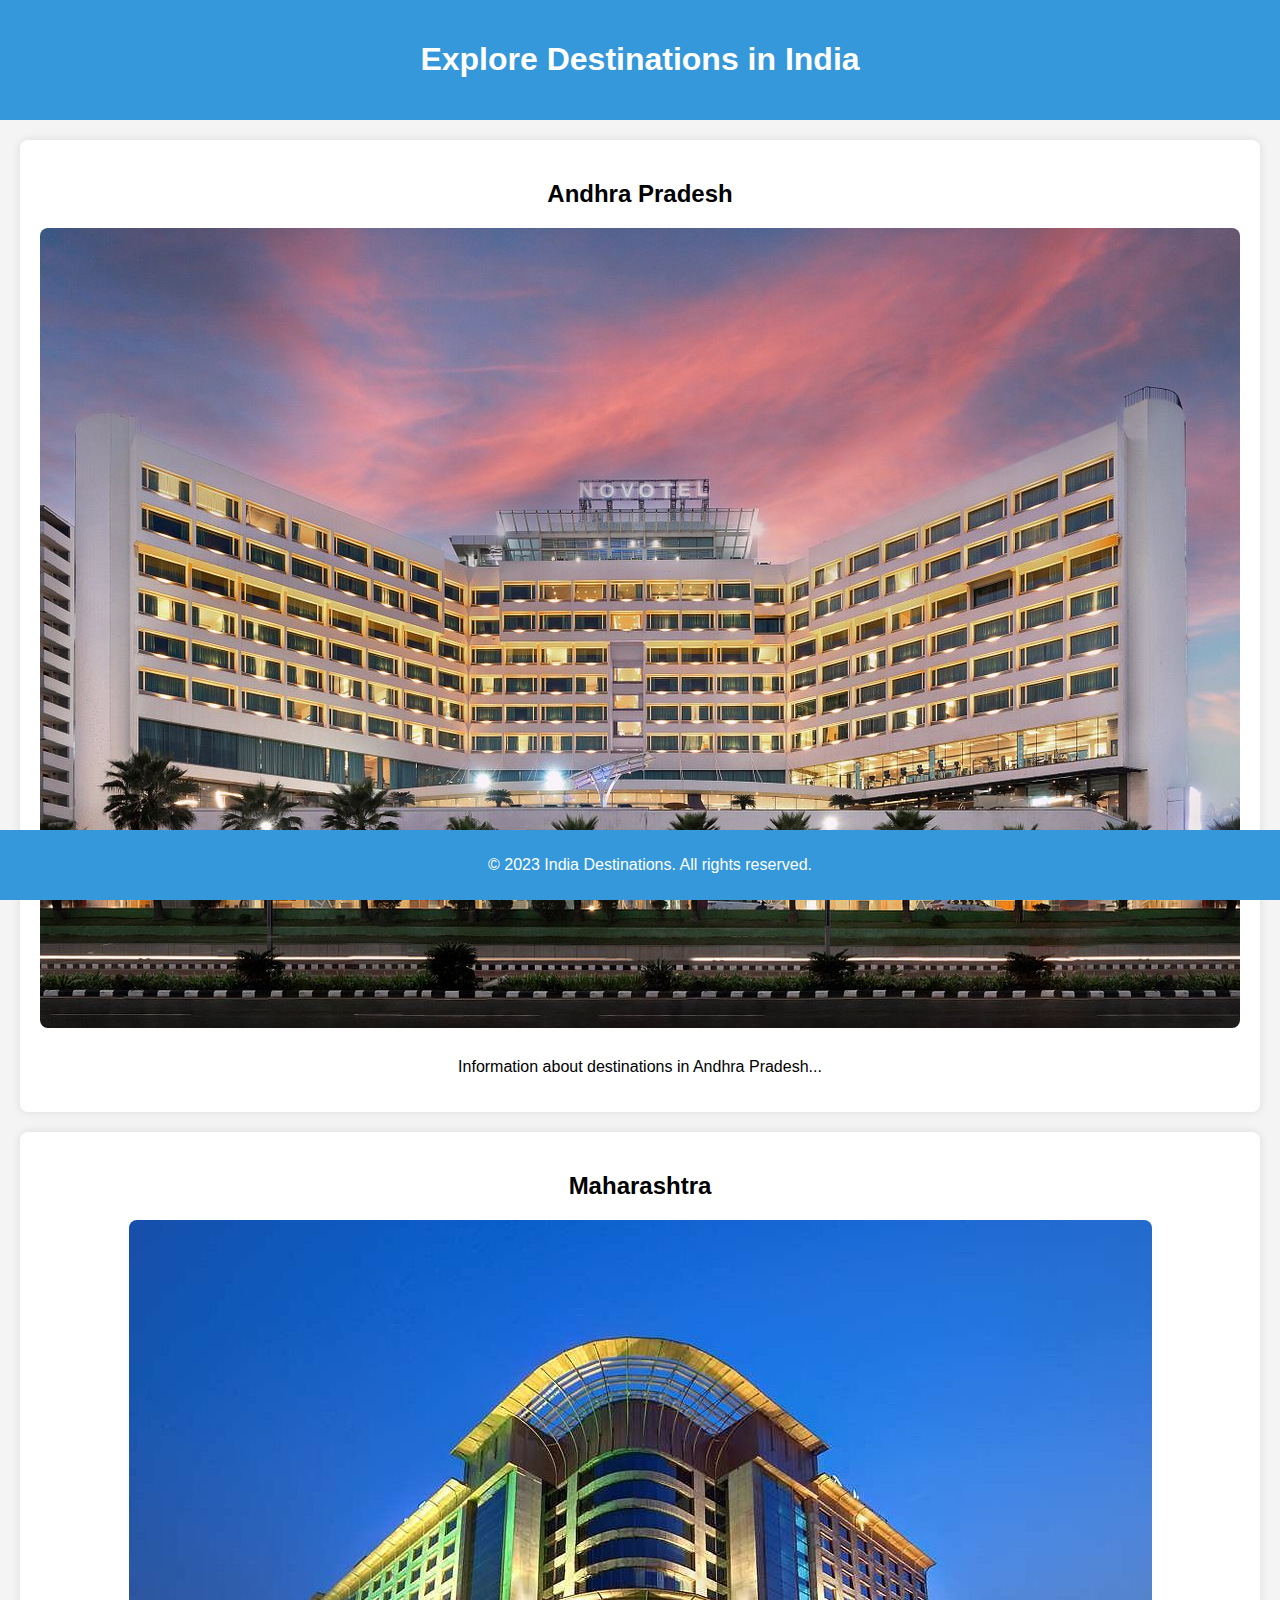
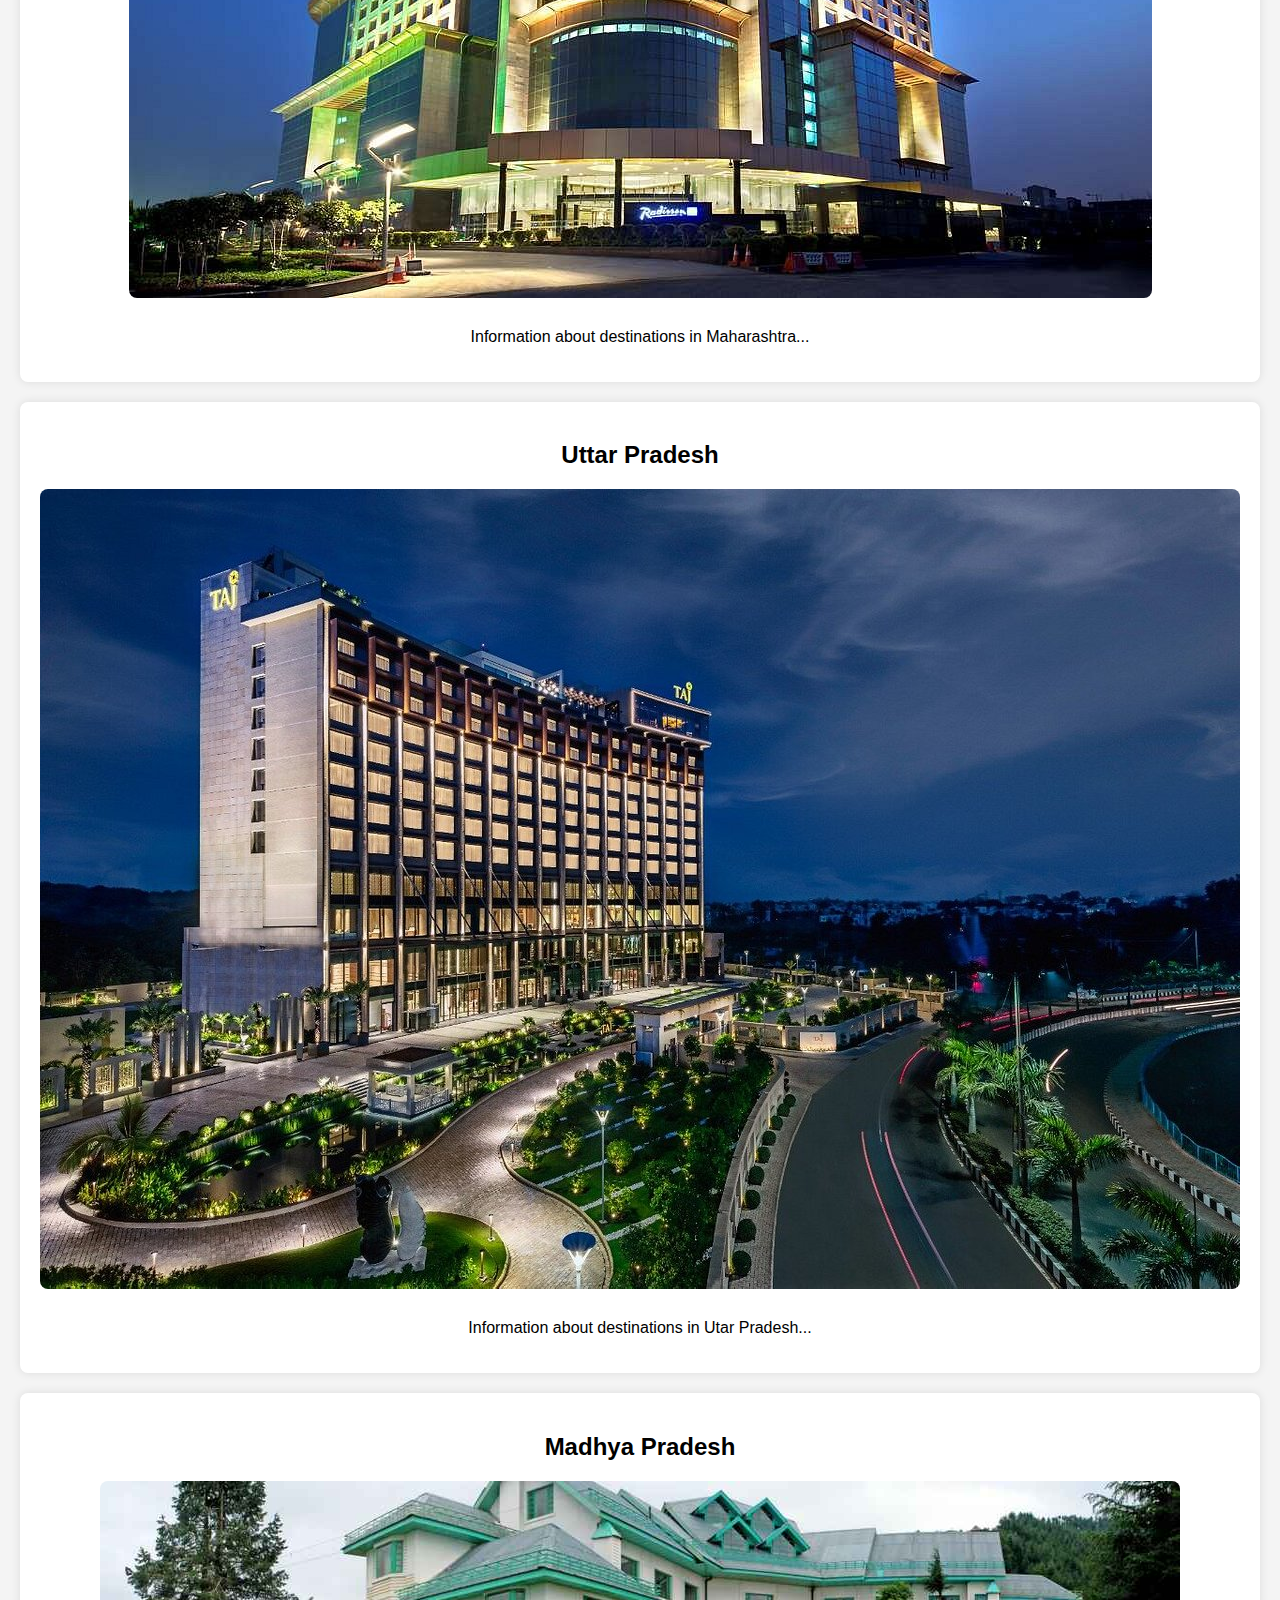
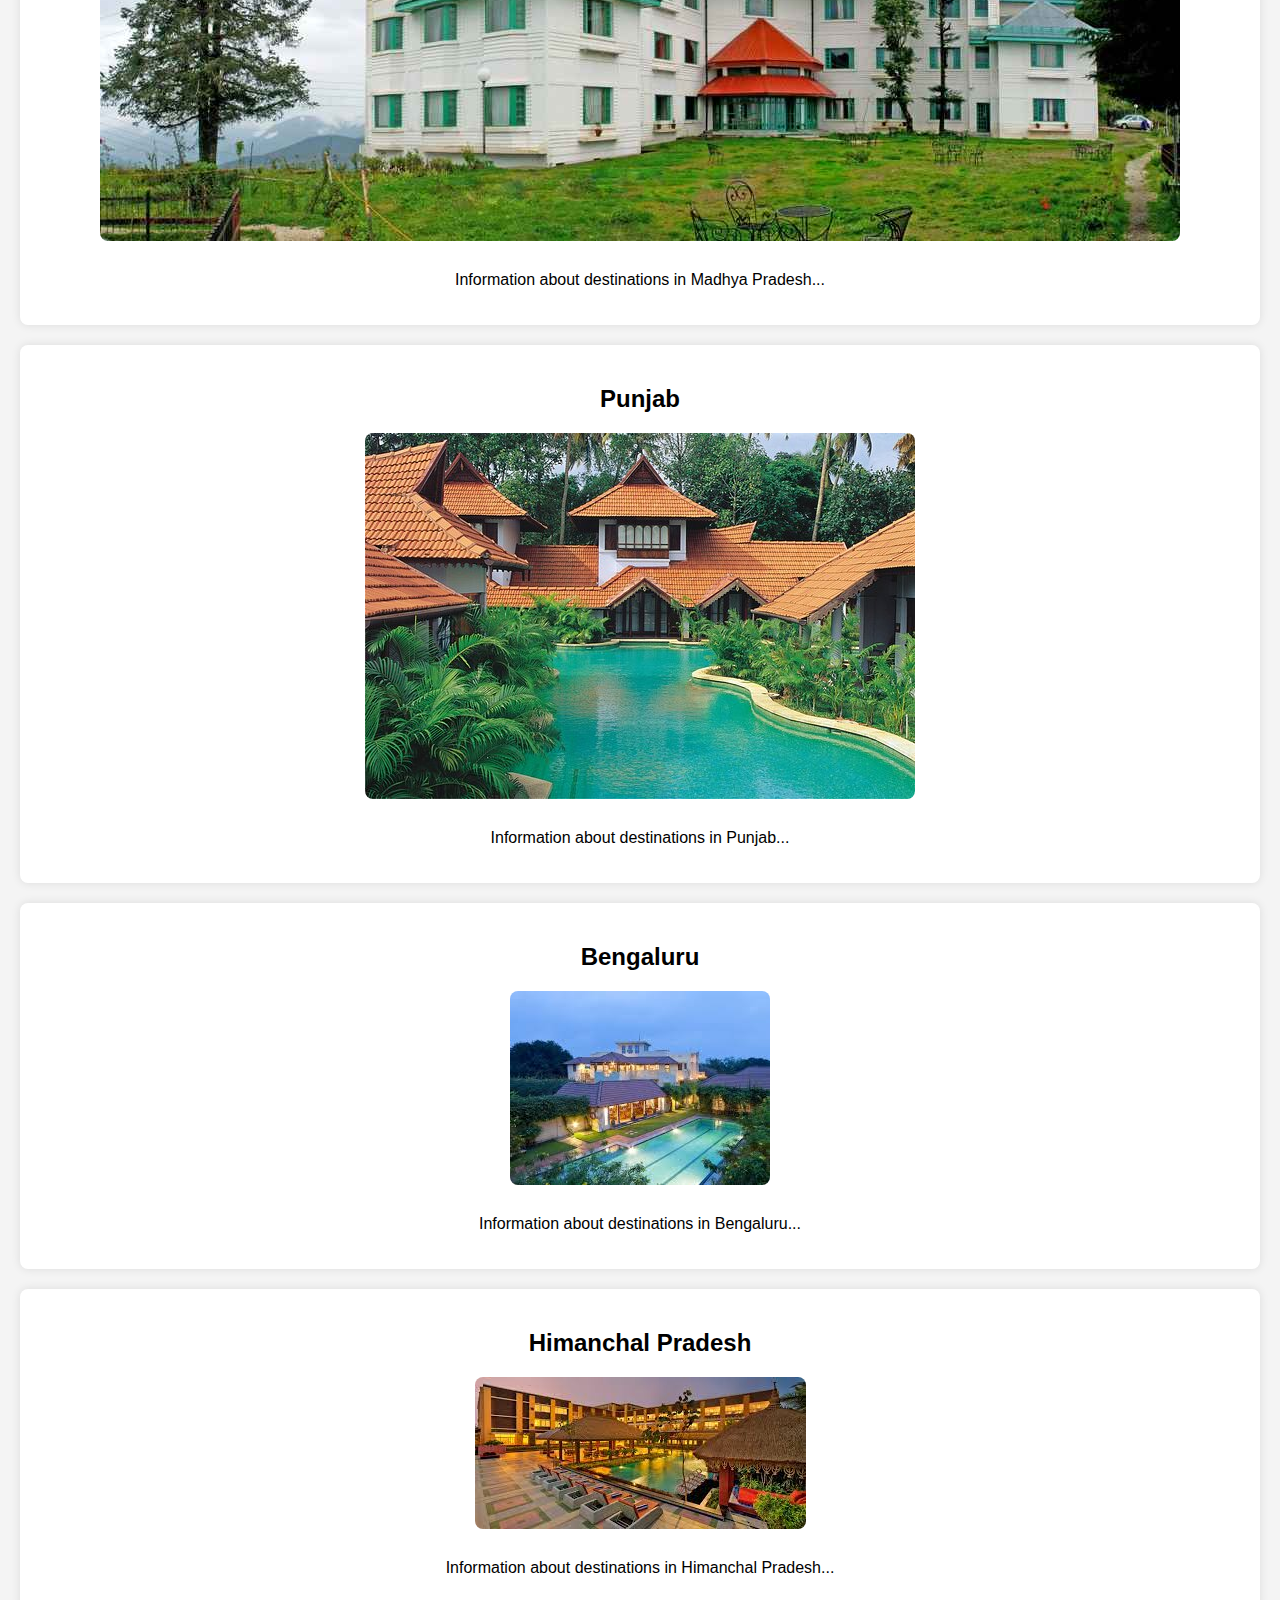
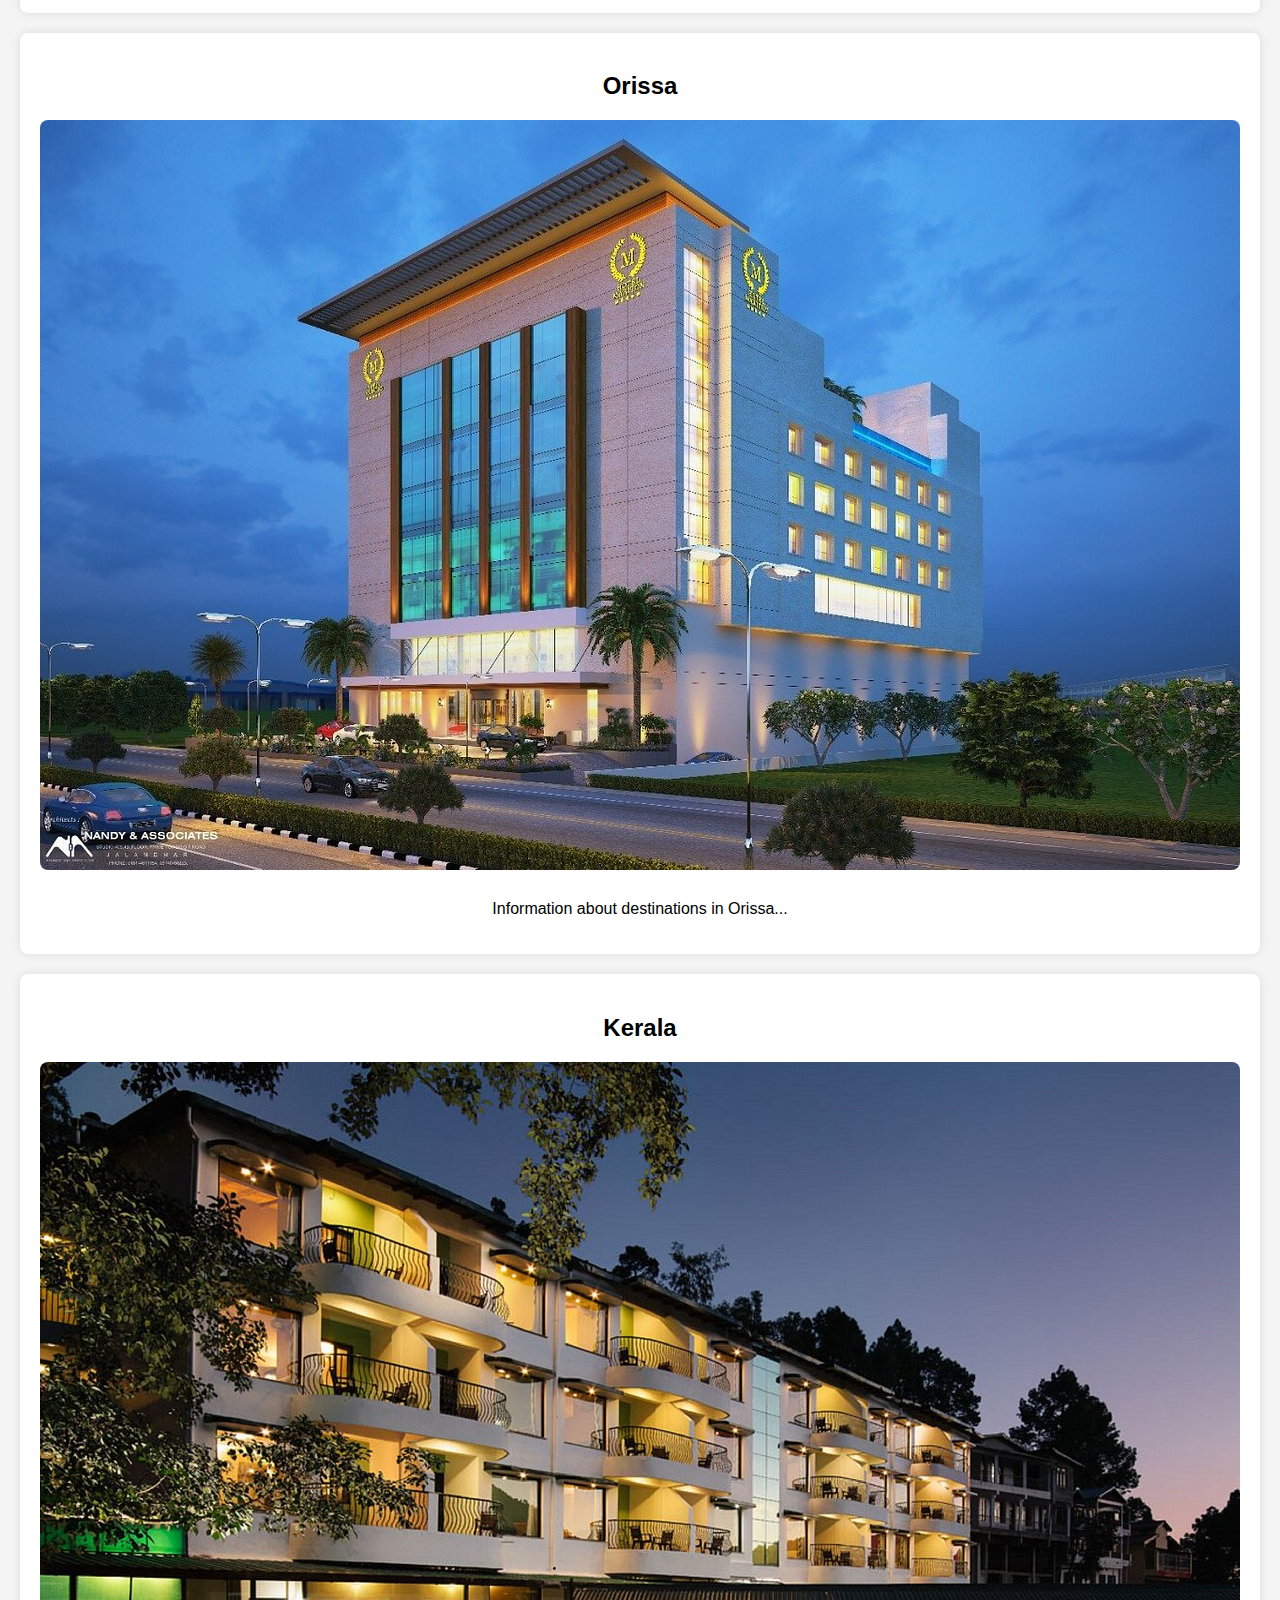
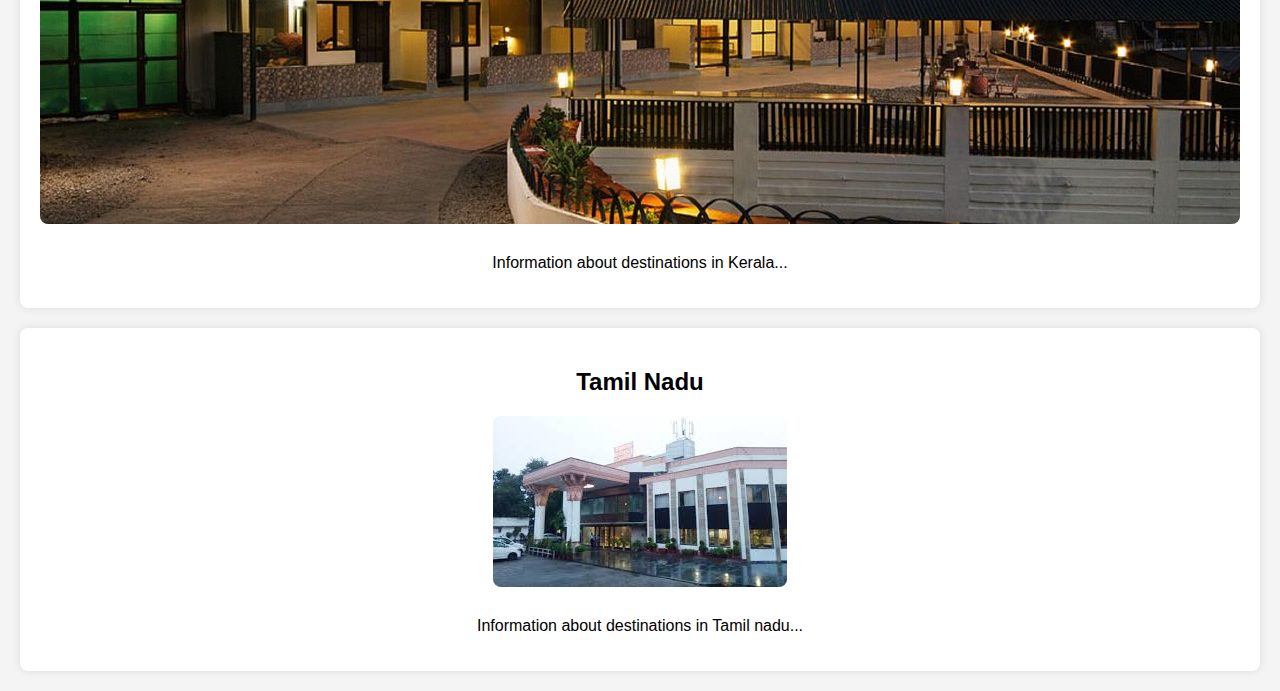
==== Hotel-Booking/destination.html @ a64b85eb "first commit" ====
<!DOCTYPE html>
<html lang="en">
<head>
    <meta charset="UTF-8">
    <meta name="viewport" content="width=device-width, initial-scale=1.0">
    <link rel="stylesheet" href="des.css">
    <title>India Destinations</title>
</head>
<body>

    <header>
        <h1>Explore Destinations in India</h1>
    </header>

    <section class="state" id="andhra-pradesh">
        <h2>Andhra Pradesh</h2>
        <img src="img1.jpg" alt="Andhra Pradesh Image">
        <p>Information about destinations in Andhra Pradesh...</p>
    </section>

    <section class="state" id="maharashtra">
        <h2>Maharashtra</h2>
        <img src="img2.jpg" alt="Maharashtra Image">
        <p>Information about destinations in Maharashtra...</p>
    </section>
    <section class="state" id="andhra-pradesh">
        <h2>Uttar Pradesh</h2>
        <img src="img3.jpg" alt="Uttar Pradesh Image">
        <p>Information about destinations in Utar Pradesh...</p>
    </section>

    <section class="state" id="maharashtra">
        <h2>Madhya Pradesh</h2>
        <img src="img4.jpg" alt="Madhya Pradesh Image">
        <p>Information about destinations in Madhya Pradesh...</p>
    </section>
    <section class="state" id="andhra-pradesh">
        <h2>Punjab</h2>
        <img src="img5.jpg" alt="Punjab Image">
        <p>Information about destinations in Punjab...</p>
    </section>

    <section class="state" id="maharashtra">
        <h2>Bengaluru</h2>
        <img src="img5.jpeg" alt="Bengaluru Image">
        <p>Information about destinations in Bengaluru...</p>
    </section>
    <section class="state" id="andhra-pradesh">
        <h2>Himanchal Pradesh</h2>
        <img src="img6.jpeg" alt="Himanchal Pradesh Image">
        <p>Information about destinations in Himanchal Pradesh...</p>
    </section>

    <section class="state" id="maharashtra">
        <h2>Orissa</h2>
        <img src="img7.jpg" alt="Orissa Image">
        <p>Information about destinations in Orissa...</p>
    </section>
    <section class="state" id="andhra-pradesh">
        <h2>Kerala</h2>
        <img src="img8.jpg" alt="Kerala Image">
        <p>Information about destinations in Kerala...</p>
    </section>

    <section class="state" id="maharashtra">
        <h2>Tamil Nadu</h2>
        <img src="img9.jpeg" alt="Tamil Nadu Image">
        <p>Information about destinations in Tamil nadu...</p>
    </section>
     

    <footer>
        <p>&copy; 2023 India Destinations. All rights reserved.</p>
    </footer>

</body>
</html>
---- Hotel-Booking/des.css ----
body {
    font-family: 'Arial', sans-serif;
    margin: 0;
    padding: 0;
    background-color: #f4f4f4;
}

header {
    background-color: #3498db;
    color: #fff;
    text-align: center;
    padding: 20px;
}

.state {
    background-color: #fff;
    padding: 20px;
    margin: 20px;
    border-radius: 8px;
    box-shadow: 0 0 10px rgba(0, 0, 0, 0.1);
    text-align: center;
}

.state img {
    max-width: 100%;
    border-radius: 8px;
    margin-bottom: 10px;
}

footer {
    background-color: #3498db;
    color: #fff;
    text-align: center;
    padding: 10px;
    position: fixed;
    bottom: 0;
    width: 100%;
}
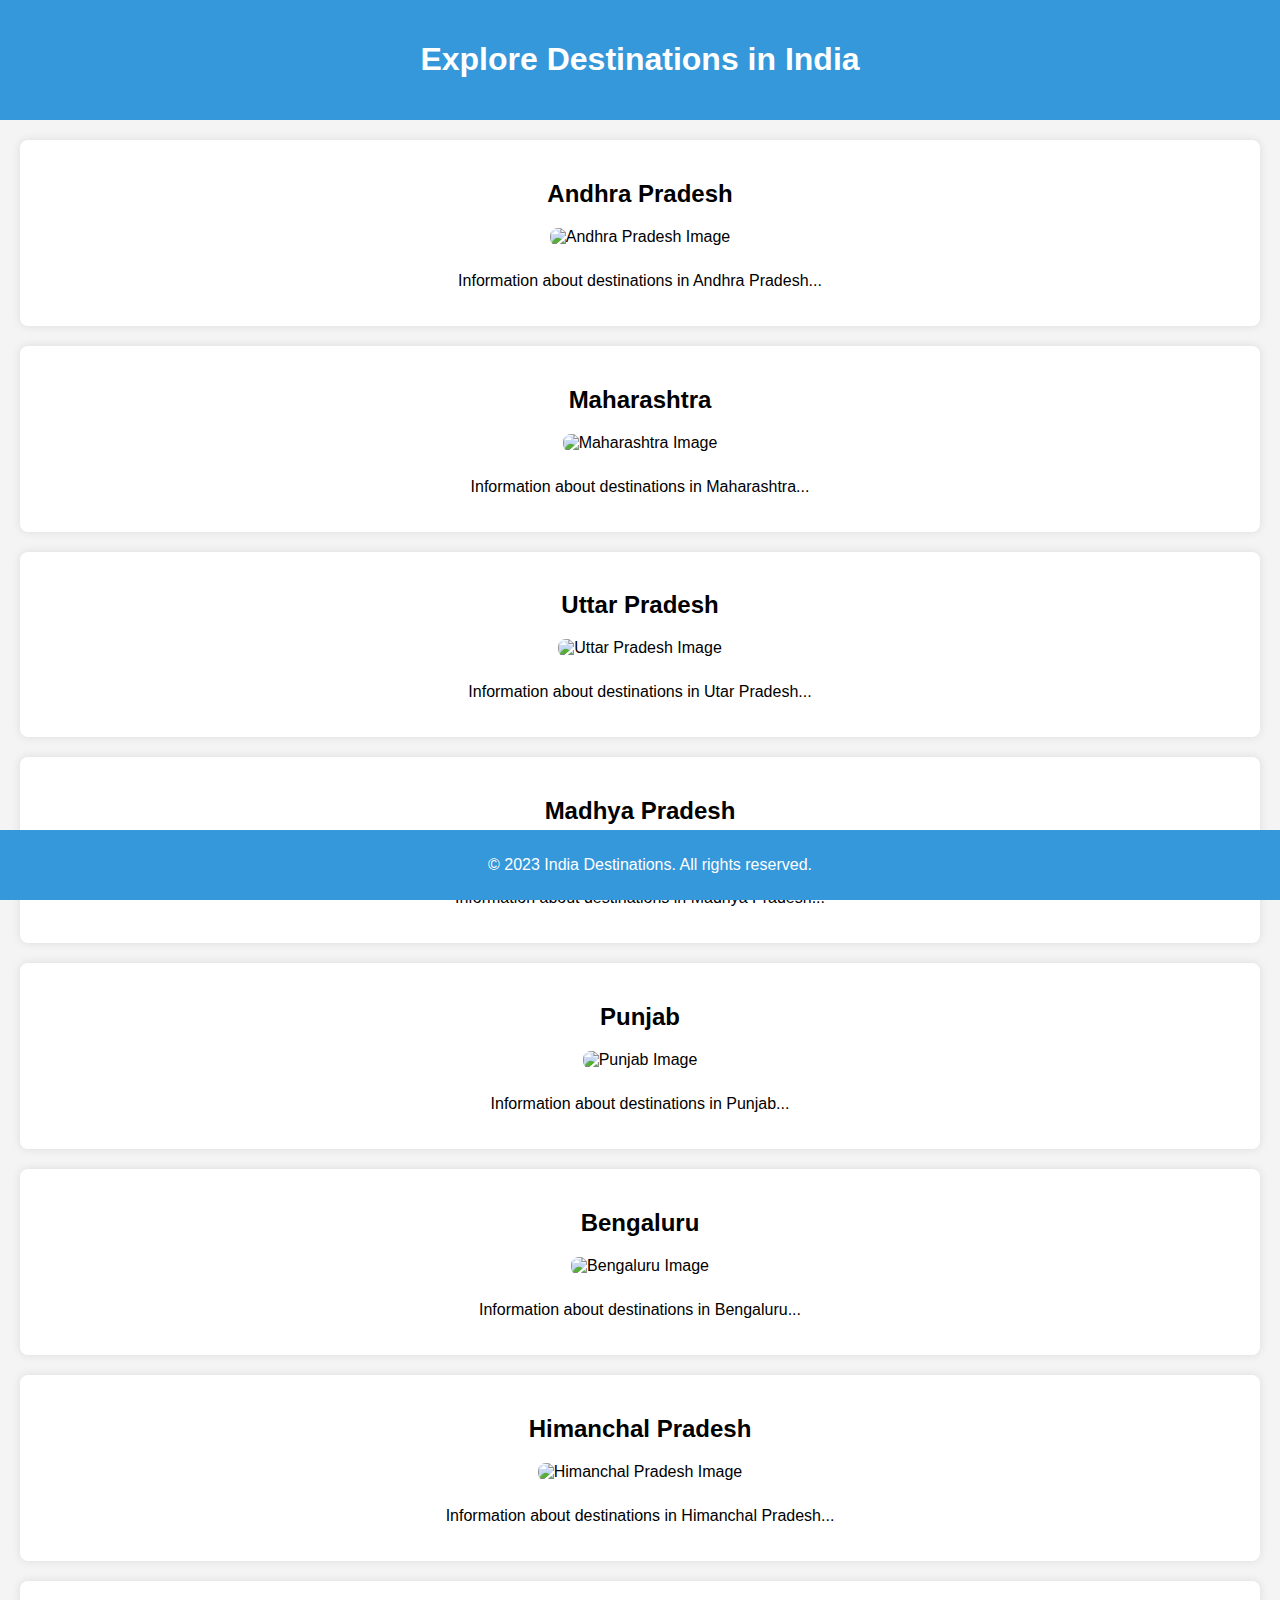
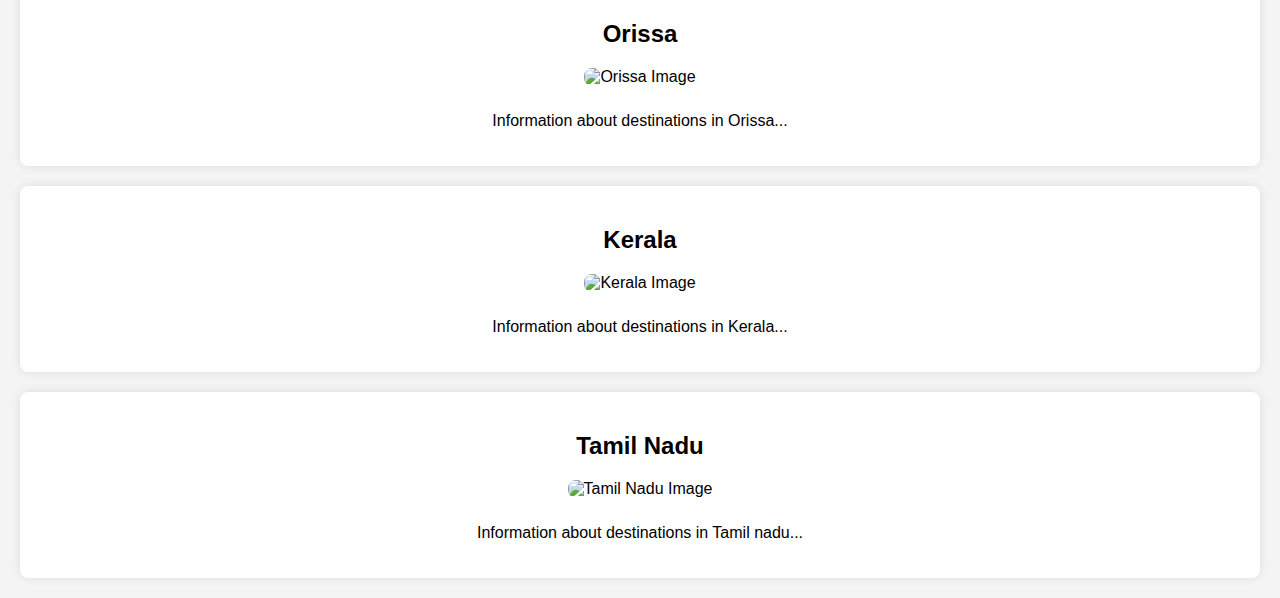
==== commit 63051911: "changes" ====
--- a/Hotel-Booking/destination.html
+++ b/Hotel-Booking/destination.html
@@ -14,57 +14,57 @@
 
     <section class="state" id="andhra-pradesh">
         <h2>Andhra Pradesh</h2>
-        <img src="img1.jpg" alt="Andhra Pradesh Image">
+        <img src="/image/img1.jpg" alt="Andhra Pradesh Image">
         <p>Information about destinations in Andhra Pradesh...</p>
     </section>
 
     <section class="state" id="maharashtra">
         <h2>Maharashtra</h2>
-        <img src="img2.jpg" alt="Maharashtra Image">
+        <img src="/image/img2.jpg" alt="Maharashtra Image">
         <p>Information about destinations in Maharashtra...</p>
     </section>
     <section class="state" id="andhra-pradesh">
         <h2>Uttar Pradesh</h2>
-        <img src="img3.jpg" alt="Uttar Pradesh Image">
+        <img src="/image/img3.jpg" alt="Uttar Pradesh Image">
         <p>Information about destinations in Utar Pradesh...</p>
     </section>
 
     <section class="state" id="maharashtra">
         <h2>Madhya Pradesh</h2>
-        <img src="img4.jpg" alt="Madhya Pradesh Image">
+        <img src="/image/img4.jpg" alt="Madhya Pradesh Image">
         <p>Information about destinations in Madhya Pradesh...</p>
     </section>
     <section class="state" id="andhra-pradesh">
         <h2>Punjab</h2>
-        <img src="img5.jpg" alt="Punjab Image">
+        <img src="/image/img5.jpg" alt="Punjab Image">
         <p>Information about destinations in Punjab...</p>
     </section>
 
     <section class="state" id="maharashtra">
         <h2>Bengaluru</h2>
-        <img src="img5.jpeg" alt="Bengaluru Image">
+        <img src="/image/img5.jpeg" alt="Bengaluru Image">
         <p>Information about destinations in Bengaluru...</p>
     </section>
     <section class="state" id="andhra-pradesh">
         <h2>Himanchal Pradesh</h2>
-        <img src="img6.jpeg" alt="Himanchal Pradesh Image">
+        <img src="/image/img6.jpeg" alt="Himanchal Pradesh Image">
         <p>Information about destinations in Himanchal Pradesh...</p>
     </section>
 
     <section class="state" id="maharashtra">
         <h2>Orissa</h2>
-        <img src="img7.jpg" alt="Orissa Image">
+        <img src="/image/img7.jpg" alt="Orissa Image">
         <p>Information about destinations in Orissa...</p>
     </section>
     <section class="state" id="andhra-pradesh">
         <h2>Kerala</h2>
-        <img src="img8.jpg" alt="Kerala Image">
+        <img src="/image/img8.jpg" alt="Kerala Image">
         <p>Information about destinations in Kerala...</p>
     </section>
 
     <section class="state" id="maharashtra">
         <h2>Tamil Nadu</h2>
-        <img src="img9.jpeg" alt="Tamil Nadu Image">
+        <img src="/image/img9.jpeg" alt="Tamil Nadu Image">
         <p>Information about destinations in Tamil nadu...</p>
     </section>
      
